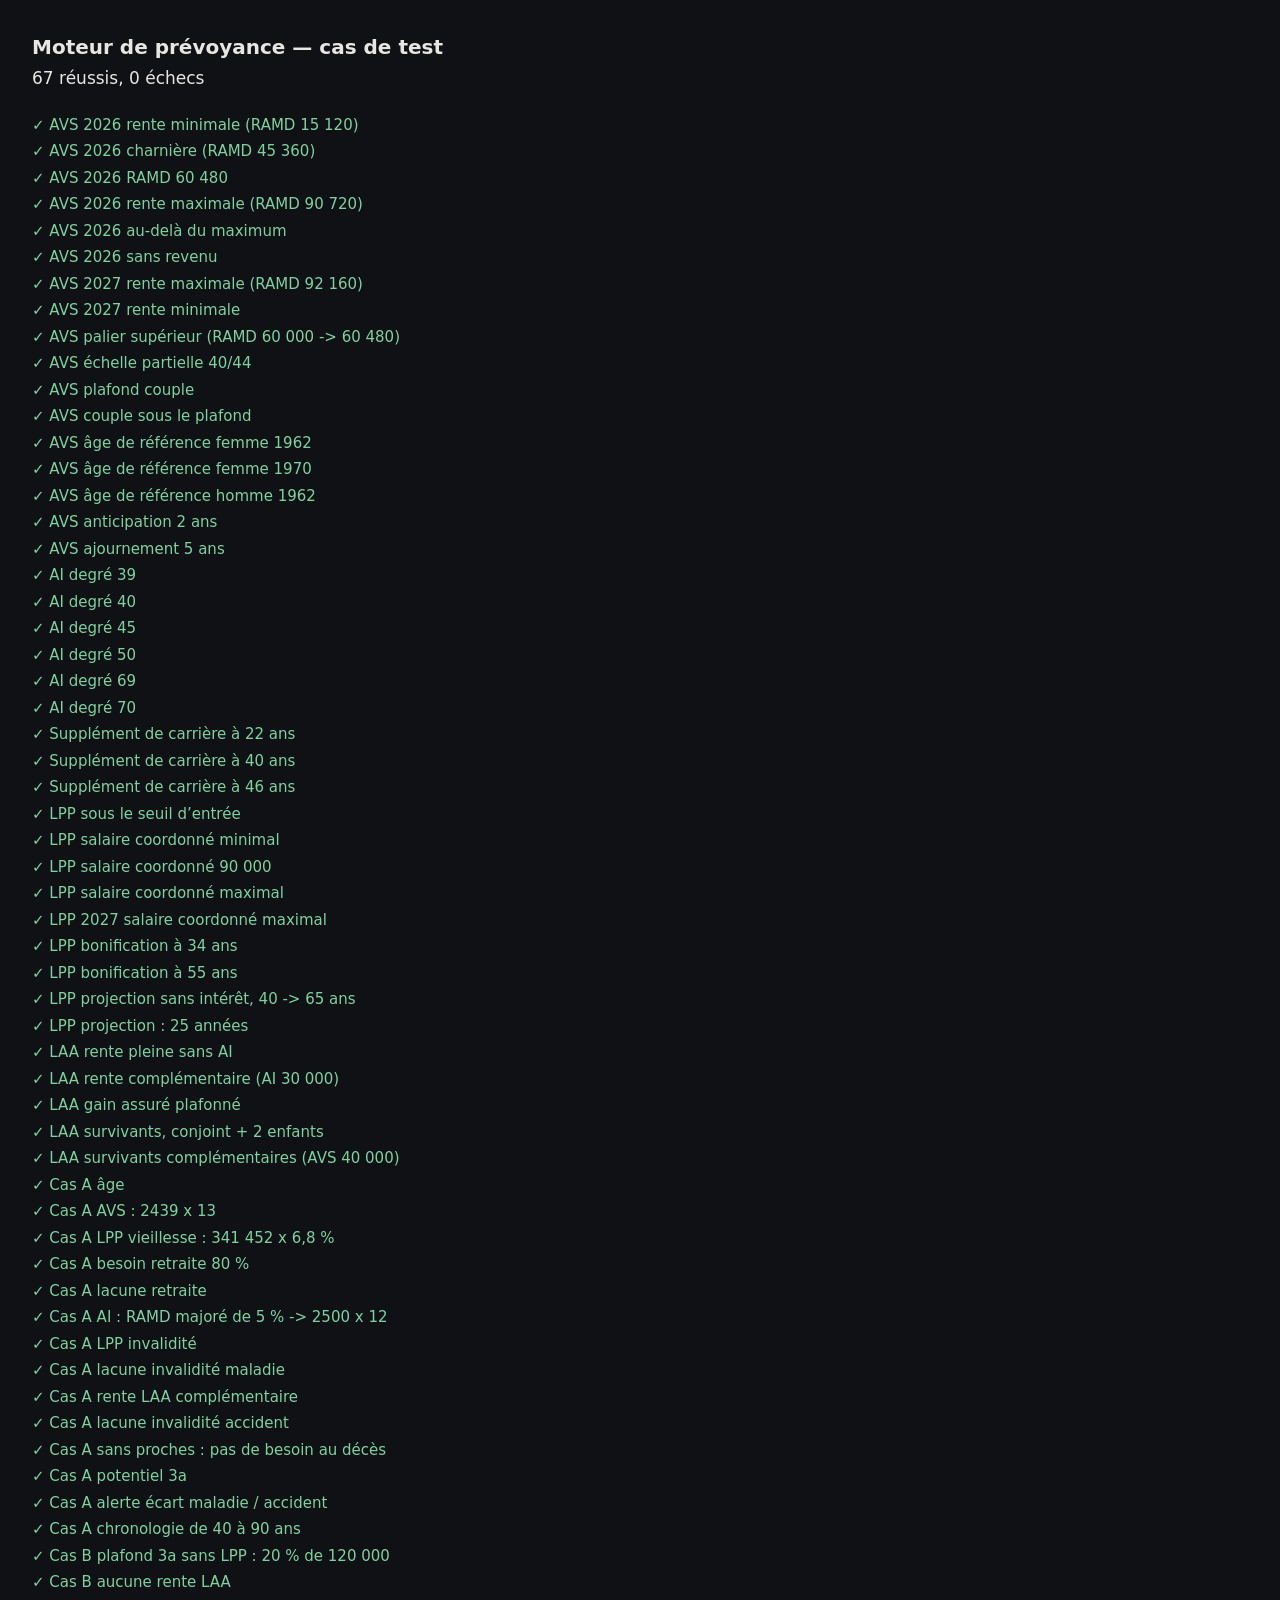
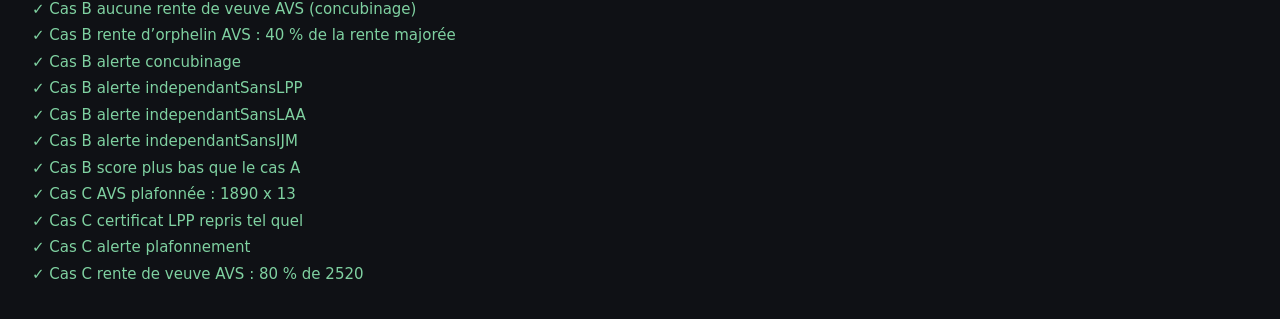
==== moteur/tests/index.html @ a276d90e "Fondations : règles suisses 2026 et 2027, moteur de calcul des lacunes (AVS/AI, LPP, LAA, 3e pilier)" ====
<!doctype html>
<html lang="fr">
<meta charset="utf-8">
<title>Moteur de prévoyance — cas de test</title>
<style>
  body { font: 15px/1.5 system-ui, sans-serif; margin: 32px; background: #0f1115; color: #e8e6e1; }
  h1 { font-size: 20px; margin: 0 0 4px; }
  #bilan { font-size: 17px; margin: 0 0 20px; }
  li { list-style: none; padding: 2px 0; }
  .ok { color: #7fd1a1; } .ko { color: #ff8a7a; font-weight: 600; }
  ul { padding: 0; margin: 0; }
</style>
<h1>Moteur de prévoyance — cas de test</h1>
<p id="bilan">Calcul…</p>
<ul id="liste"></ul>
<script type="module">
  import { cas } from './cas.js';
  import { regles } from '../src/index.js';

  const liste = document.getElementById('liste');
  const identique = (a, b, t) => typeof a === 'number' && typeof b === 'number' ? Math.abs(a - b) <= t : JSON.stringify(a) === JSON.stringify(b);
  let reussis = 0;
  const echecs = [];
  try {
    cas((nom, obtenu, attendu, tolerance = 0) => {
      const ok = identique(obtenu, attendu, tolerance);
      if (ok) reussis += 1; else echecs.push(nom);
      const li = document.createElement('li');
      li.className = ok ? 'ok' : 'ko';
      li.textContent = (ok ? '✓ ' : '✗ ') + nom + (ok ? '' : ` — obtenu ${JSON.stringify(obtenu)}, attendu ${JSON.stringify(attendu)}`);
      liste.append(li);
    }, { r26: await regles(2026), r27: await regles(2027) });
  } catch (erreur) {
    echecs.push('exception : ' + erreur.message);
    const li = document.createElement('li');
    li.className = 'ko';
    li.textContent = '✗ ' + erreur.stack;
    liste.append(li);
  }
  document.getElementById('bilan').textContent = `${reussis} réussis, ${echecs.length} échecs`;
  window.__tests = { reussis, echecs };
</script>
</html>
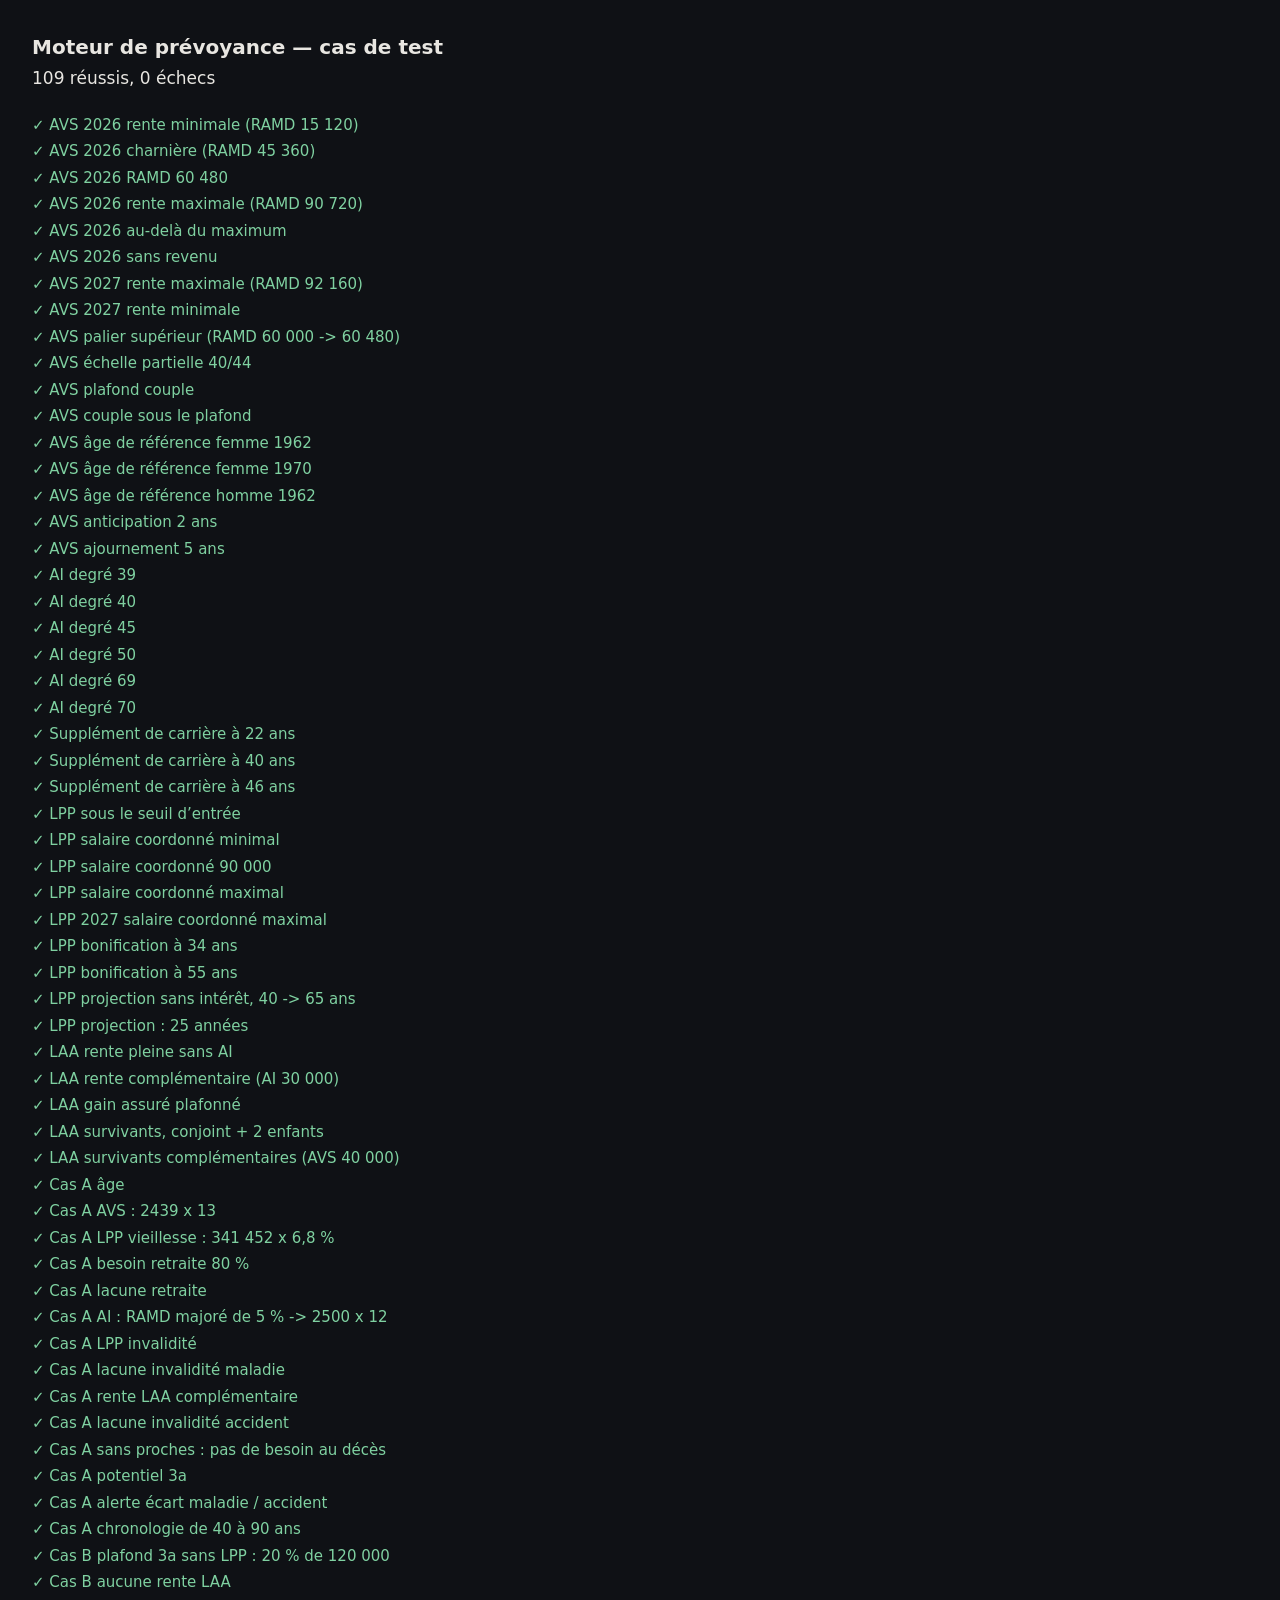
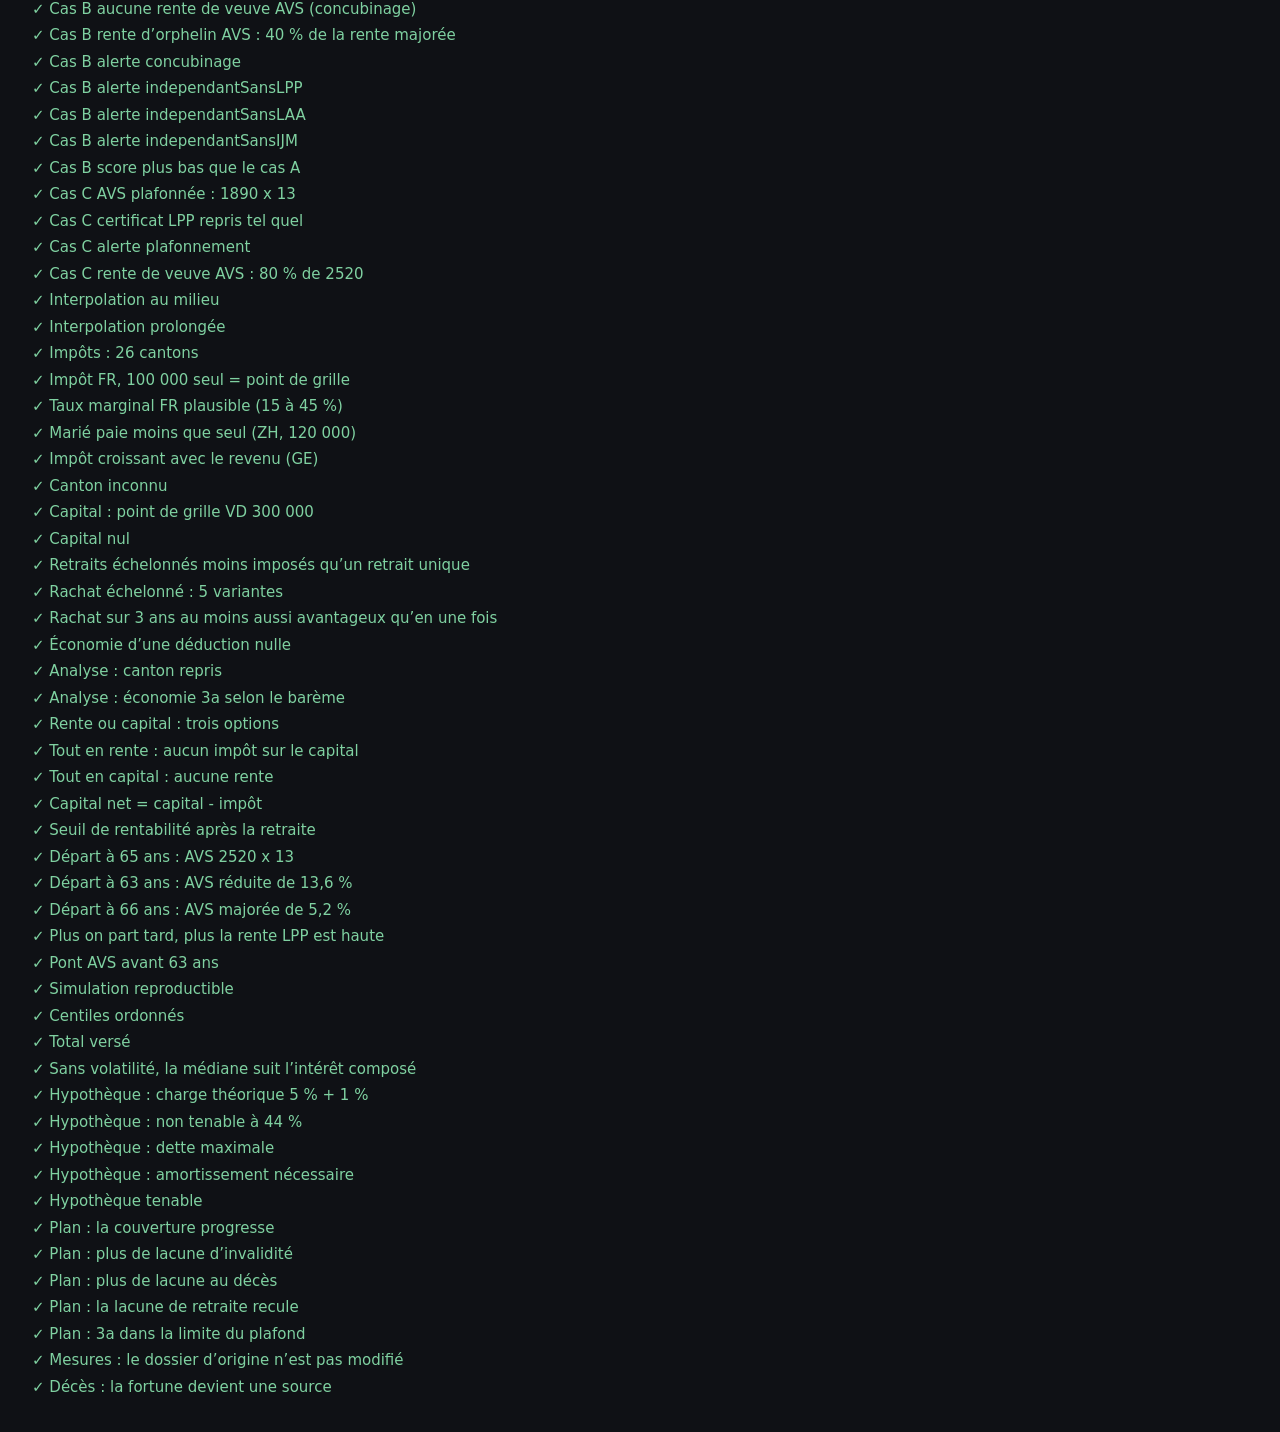
==== commit 384855da: "Version 2 : impôts réels des 26 cantons (relevé AFC), scénarios (âge de départ, rente ou capital, éc" ====
--- a/moteur/tests/index.html
+++ b/moteur/tests/index.html
@@ -14,22 +14,25 @@
 <p id="bilan">Calcul…</p>
 <ul id="liste"></ul>
 <script type="module">
-  import { cas } from './cas.js';
-  import { regles } from '../src/index.js';
+  import { cas, casScenarios } from './cas.js';
+  import { regles, impots } from '../src/index.js';
 
   const liste = document.getElementById('liste');
   const identique = (a, b, t) => typeof a === 'number' && typeof b === 'number' ? Math.abs(a - b) <= t : JSON.stringify(a) === JSON.stringify(b);
   let reussis = 0;
   const echecs = [];
   try {
-    cas((nom, obtenu, attendu, tolerance = 0) => {
+    const egal = (nom, obtenu, attendu, tolerance = 0) => {
       const ok = identique(obtenu, attendu, tolerance);
       if (ok) reussis += 1; else echecs.push(nom);
       const li = document.createElement('li');
       li.className = ok ? 'ok' : 'ko';
       li.textContent = (ok ? '✓ ' : '✗ ') + nom + (ok ? '' : ` — obtenu ${JSON.stringify(obtenu)}, attendu ${JSON.stringify(attendu)}`);
       liste.append(li);
-    }, { r26: await regles(2026), r27: await regles(2027) });
+    };
+    const donnees = { r26: await regles(2026), r27: await regles(2027), i26: await impots(2026) };
+    cas(egal, donnees);
+    casScenarios(egal, donnees);
   } catch (erreur) {
     echecs.push('exception : ' + erreur.message);
     const li = document.createElement('li');
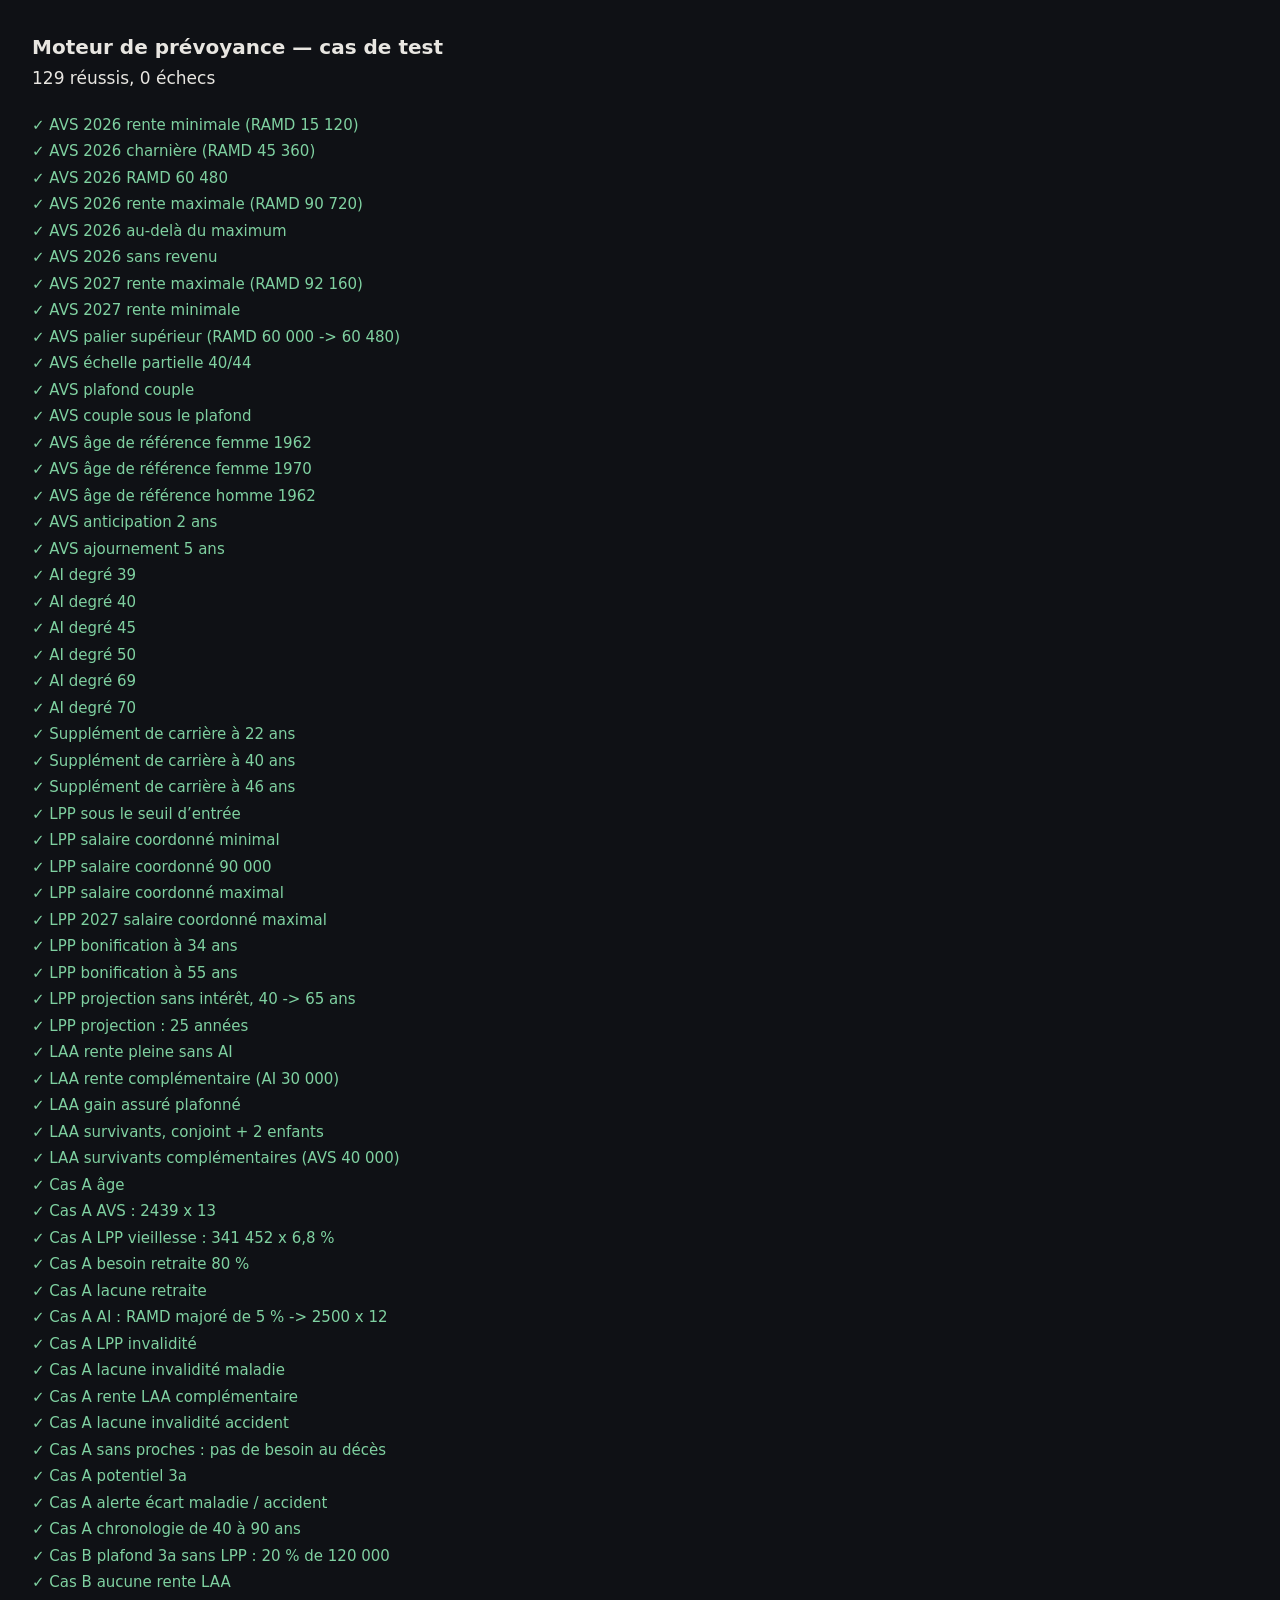
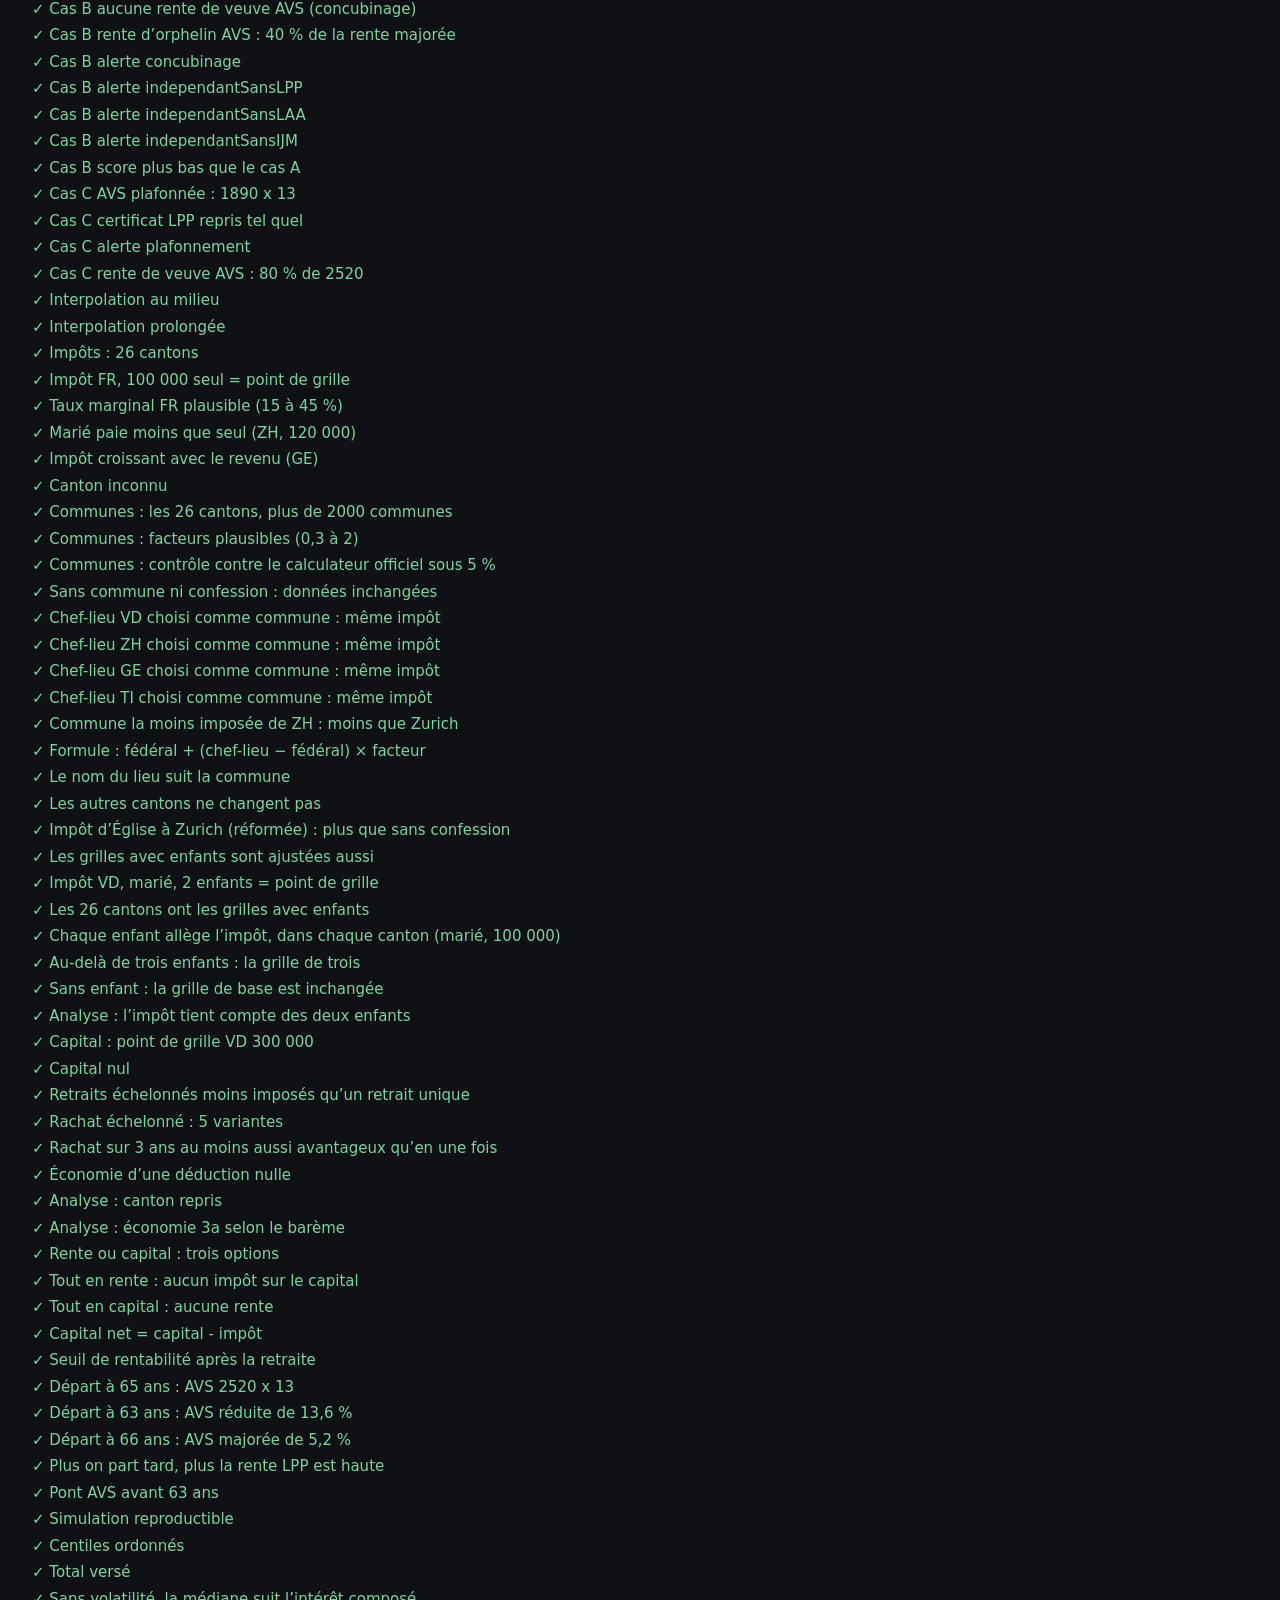
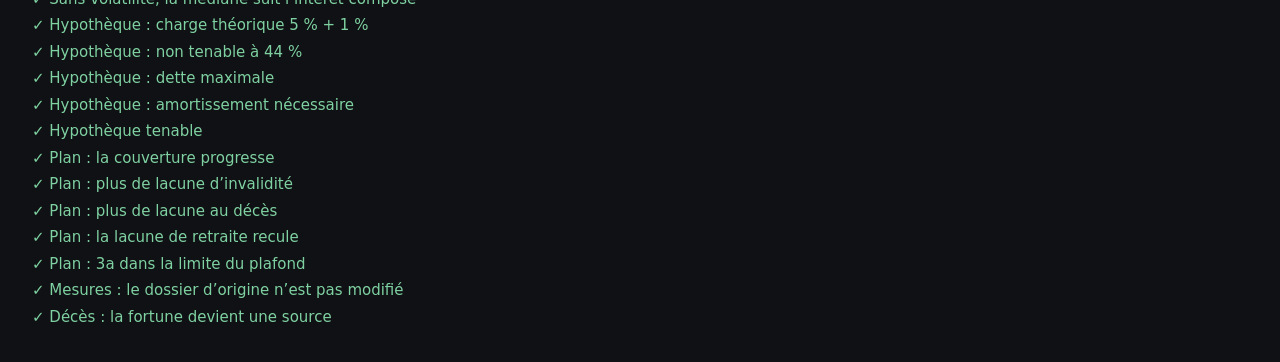
==== commit e32fe627: "Impôt de la commune exacte et impôt d'Église : 2110 communes relevées, écart maximal 0,5 % contre le" ====
--- a/moteur/tests/index.html
+++ b/moteur/tests/index.html
@@ -15,7 +15,7 @@
 <ul id="liste"></ul>
 <script type="module">
   import { cas, casScenarios } from './cas.js';
-  import { regles, impots } from '../src/index.js';
+  import { regles, impots, communes } from '../src/index.js';
 
   const liste = document.getElementById('liste');
   const identique = (a, b, t) => typeof a === 'number' && typeof b === 'number' ? Math.abs(a - b) <= t : JSON.stringify(a) === JSON.stringify(b);
@@ -30,7 +30,7 @@
       li.textContent = (ok ? '✓ ' : '✗ ') + nom + (ok ? '' : ` — obtenu ${JSON.stringify(obtenu)}, attendu ${JSON.stringify(attendu)}`);
       liste.append(li);
     };
-    const donnees = { r26: await regles(2026), r27: await regles(2027), i26: await impots(2026) };
+    const donnees = { r26: await regles(2026), r27: await regles(2027), i26: await impots(2026), c26: await communes(2026) };
     cas(egal, donnees);
     casScenarios(egal, donnees);
   } catch (erreur) {
